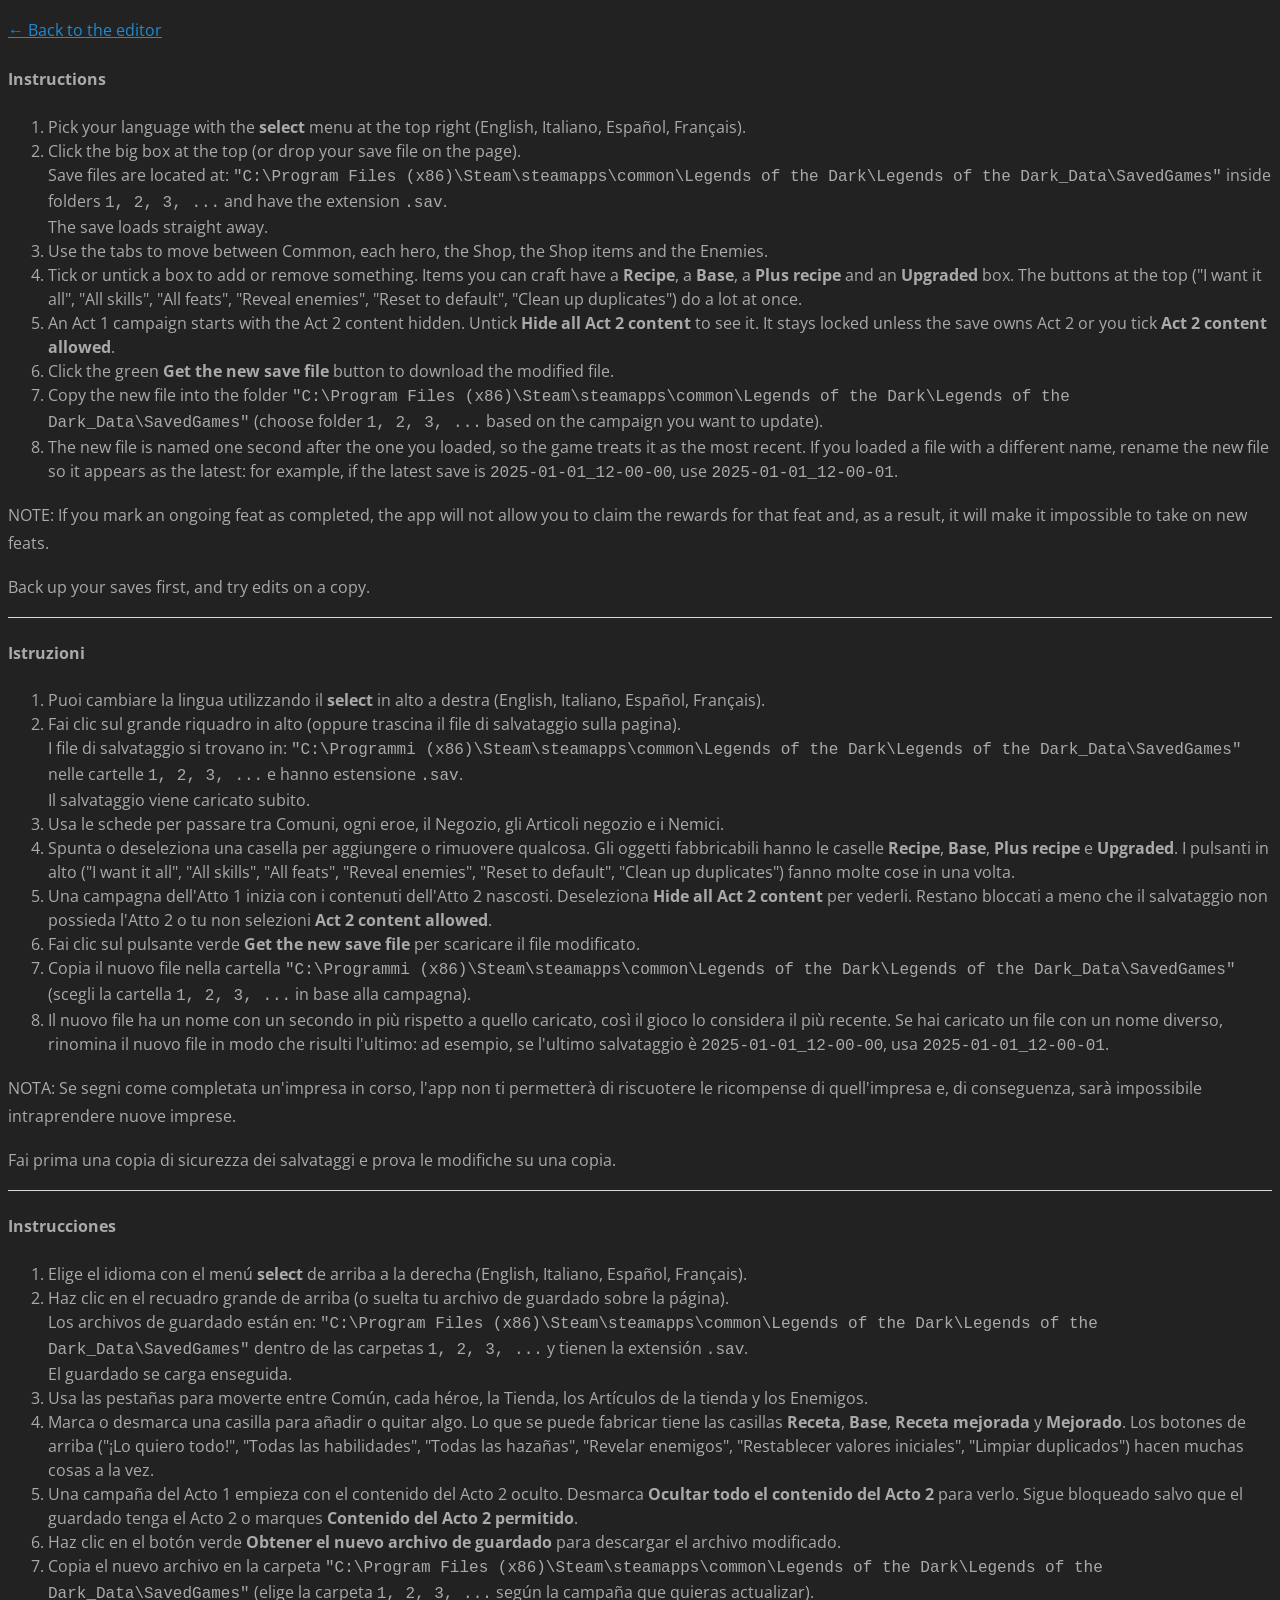
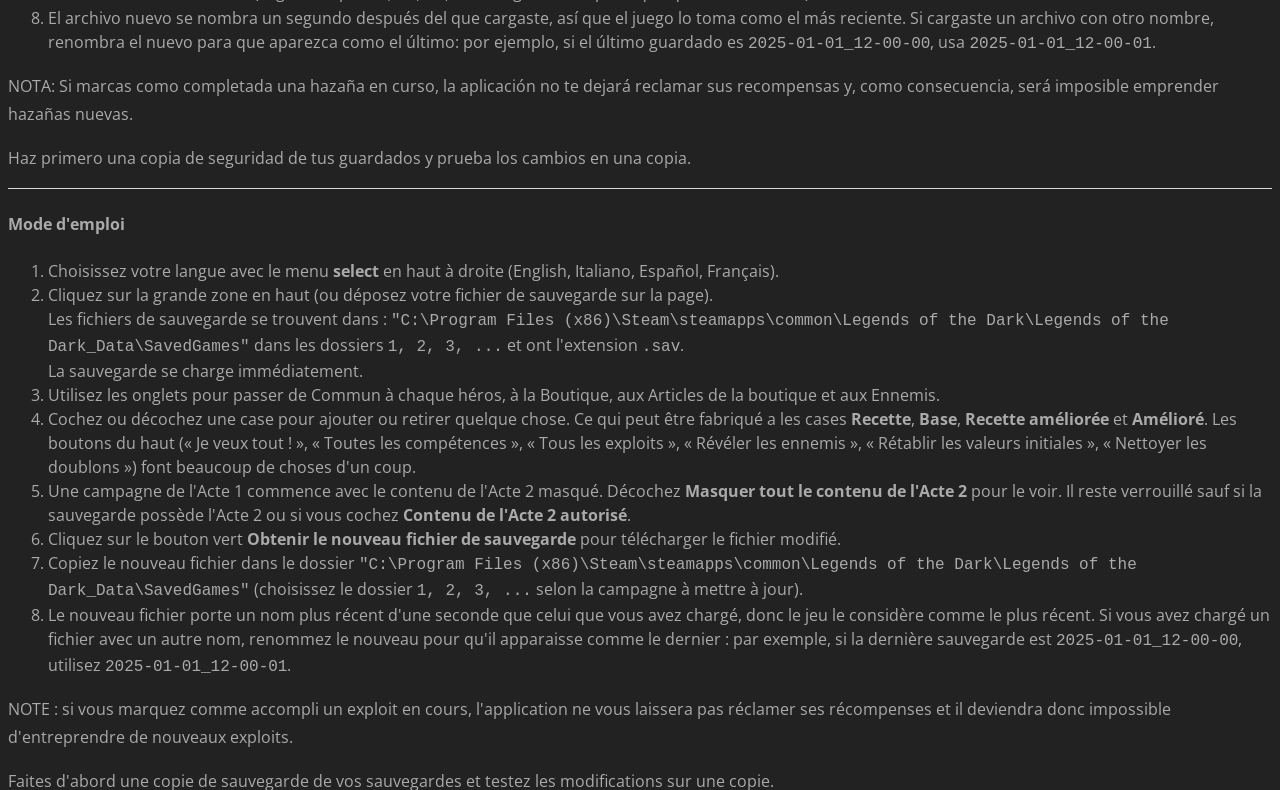
==== html/instructions.html @ 52739d3b "Add files via upload" ====
<!DOCTYPE html>
<html lang="en">
    <head>
        <meta charset="utf-8">
        <meta name="viewport" content="width=device-width, initial-scale=1">
        <title>How to use: Descent: Legends of the Dark save editor</title>
        <link rel="stylesheet" href="../css/dark-theme.css">
        <link rel="stylesheet" href="../css/GUI.css">
    </head>

    <body>
        <p><a href="../index.html">&larr; Back to the editor</a></p>

        <h4>Instructions</h4>
        <ol>
            <li>Pick your language with the <strong>select</strong> menu at the top right (English, Italiano, Español, Français).</li>
            <li>Click the big box at the top (or drop your save file on the page).<br>Save files are located at: <code>"C:\Program Files (x86)\Steam\steamapps\common\Legends of the Dark\Legends of the Dark_Data\SavedGames"</code> inside folders <code>1, 2, 3, ...</code> and have the extension <code>.sav</code>.<br>The save loads straight away.</li>
            <li>Use the tabs to move between Common, each hero, the Shop, the Shop items and the Enemies.</li>
            <li>Tick or untick a box to add or remove something. Items you can craft have a <strong>Recipe</strong>, a <strong>Base</strong>, a <strong>Plus recipe</strong> and an <strong>Upgraded</strong> box. The buttons at the top ("I want it all", "All skills", "All feats", "Reveal enemies", "Reset to default", "Clean up duplicates") do a lot at once.</li>
            <li>An Act 1 campaign starts with the Act 2 content hidden. Untick <strong>Hide all Act 2 content</strong> to see it. It stays locked unless the save owns Act 2 or you tick <strong>Act 2 content allowed</strong>.</li>
            <li>Click the green <strong>Get the new save file</strong> button to download the modified file.</li>
            <li>Copy the new file into the folder <code>"C:\Program Files (x86)\Steam\steamapps\common\Legends of the Dark\Legends of the Dark_Data\SavedGames"</code> (choose folder <code>1, 2, 3, ...</code> based on the campaign you want to update).</li>
            <li>The new file is named one second after the one you loaded, so the game treats it as the most recent. If you loaded a file with a different name, rename the new file so it appears as the latest: for example, if the latest save is <code>2025-01-01_12-00-00</code>, use <code>2025-01-01_12-00-01</code>.</li>
        </ol>
        <p>NOTE: If you mark an ongoing feat as completed, the app will not allow you to claim the rewards for that feat and, as a result, it will make it impossible to take on new feats.</p>
        <p>Back up your saves first, and try edits on a copy.</p>

        <hr>

        <h4>Istruzioni</h4>
        <ol>
            <li>Puoi cambiare la lingua utilizzando il <strong>select</strong> in alto a destra (English, Italiano, Español, Français).</li>
            <li>Fai clic sul grande riquadro in alto (oppure trascina il file di salvataggio sulla pagina).<br>I file di salvataggio si trovano in: <code>"C:\Programmi (x86)\Steam\steamapps\common\Legends of the Dark\Legends of the Dark_Data\SavedGames"</code> nelle cartelle <code>1, 2, 3, ...</code> e hanno estensione <code>.sav</code>.<br>Il salvataggio viene caricato subito.</li>
            <li>Usa le schede per passare tra Comuni, ogni eroe, il Negozio, gli Articoli negozio e i Nemici.</li>
            <li>Spunta o deseleziona una casella per aggiungere o rimuovere qualcosa. Gli oggetti fabbricabili hanno le caselle <strong>Recipe</strong>, <strong>Base</strong>, <strong>Plus recipe</strong> e <strong>Upgraded</strong>. I pulsanti in alto ("I want it all", "All skills", "All feats", "Reveal enemies", "Reset to default", "Clean up duplicates") fanno molte cose in una volta.</li>
            <li>Una campagna dell'Atto 1 inizia con i contenuti dell'Atto 2 nascosti. Deseleziona <strong>Hide all Act 2 content</strong> per vederli. Restano bloccati a meno che il salvataggio non possieda l'Atto 2 o tu non selezioni <strong>Act 2 content allowed</strong>.</li>
            <li>Fai clic sul pulsante verde <strong>Get the new save file</strong> per scaricare il file modificato.</li>
            <li>Copia il nuovo file nella cartella <code>"C:\Programmi (x86)\Steam\steamapps\common\Legends of the Dark\Legends of the Dark_Data\SavedGames"</code> (scegli la cartella <code>1, 2, 3, ...</code> in base alla campagna).</li>
            <li>Il nuovo file ha un nome con un secondo in più rispetto a quello caricato, così il gioco lo considera il più recente. Se hai caricato un file con un nome diverso, rinomina il nuovo file in modo che risulti l'ultimo: ad esempio, se l'ultimo salvataggio è <code>2025-01-01_12-00-00</code>, usa <code>2025-01-01_12-00-01</code>.</li>
        </ol>
        <p>NOTA: Se segni come completata un'impresa in corso, l'app non ti permetterà di riscuotere le ricompense di quell'impresa e, di conseguenza, sarà impossibile intraprendere nuove imprese.</p>
        <p>Fai prima una copia di sicurezza dei salvataggi e prova le modifiche su una copia.</p>

        <hr>

        <h4>Instrucciones</h4>
        <ol>
            <li>Elige el idioma con el menú <strong>select</strong> de arriba a la derecha (English, Italiano, Español, Français).</li>
            <li>Haz clic en el recuadro grande de arriba (o suelta tu archivo de guardado sobre la página).<br>Los archivos de guardado están en: <code>"C:\Program Files (x86)\Steam\steamapps\common\Legends of the Dark\Legends of the Dark_Data\SavedGames"</code> dentro de las carpetas <code>1, 2, 3, ...</code> y tienen la extensión <code>.sav</code>.<br>El guardado se carga enseguida.</li>
            <li>Usa las pestañas para moverte entre Común, cada héroe, la Tienda, los Artículos de la tienda y los Enemigos.</li>
            <li>Marca o desmarca una casilla para añadir o quitar algo. Lo que se puede fabricar tiene las casillas <strong>Receta</strong>, <strong>Base</strong>, <strong>Receta mejorada</strong> y <strong>Mejorado</strong>. Los botones de arriba ("¡Lo quiero todo!", "Todas las habilidades", "Todas las hazañas", "Revelar enemigos", "Restablecer valores iniciales", "Limpiar duplicados") hacen muchas cosas a la vez.</li>
            <li>Una campaña del Acto 1 empieza con el contenido del Acto 2 oculto. Desmarca <strong>Ocultar todo el contenido del Acto 2</strong> para verlo. Sigue bloqueado salvo que el guardado tenga el Acto 2 o marques <strong>Contenido del Acto 2 permitido</strong>.</li>
            <li>Haz clic en el botón verde <strong>Obtener el nuevo archivo de guardado</strong> para descargar el archivo modificado.</li>
            <li>Copia el nuevo archivo en la carpeta <code>"C:\Program Files (x86)\Steam\steamapps\common\Legends of the Dark\Legends of the Dark_Data\SavedGames"</code> (elige la carpeta <code>1, 2, 3, ...</code> según la campaña que quieras actualizar).</li>
            <li>El archivo nuevo se nombra un segundo después del que cargaste, así que el juego lo toma como el más reciente. Si cargaste un archivo con otro nombre, renombra el nuevo para que aparezca como el último: por ejemplo, si el último guardado es <code>2025-01-01_12-00-00</code>, usa <code>2025-01-01_12-00-01</code>.</li>
        </ol>
        <p>NOTA: Si marcas como completada una hazaña en curso, la aplicación no te dejará reclamar sus recompensas y, como consecuencia, será imposible emprender hazañas nuevas.</p>
        <p>Haz primero una copia de seguridad de tus guardados y prueba los cambios en una copia.</p>

        <hr>

        <h4>Mode d'emploi</h4>
        <ol>
            <li>Choisissez votre langue avec le menu <strong>select</strong> en haut à droite (English, Italiano, Español, Français).</li>
            <li>Cliquez sur la grande zone en haut (ou déposez votre fichier de sauvegarde sur la page).<br>Les fichiers de sauvegarde se trouvent dans : <code>"C:\Program Files (x86)\Steam\steamapps\common\Legends of the Dark\Legends of the Dark_Data\SavedGames"</code> dans les dossiers <code>1, 2, 3, ...</code> et ont l'extension <code>.sav</code>.<br>La sauvegarde se charge immédiatement.</li>
            <li>Utilisez les onglets pour passer de Commun à chaque héros, à la Boutique, aux Articles de la boutique et aux Ennemis.</li>
            <li>Cochez ou décochez une case pour ajouter ou retirer quelque chose. Ce qui peut être fabriqué a les cases <strong>Recette</strong>, <strong>Base</strong>, <strong>Recette améliorée</strong> et <strong>Amélioré</strong>. Les boutons du haut (« Je veux tout ! », « Toutes les compétences », « Tous les exploits », « Révéler les ennemis », « Rétablir les valeurs initiales », « Nettoyer les doublons ») font beaucoup de choses d'un coup.</li>
            <li>Une campagne de l'Acte 1 commence avec le contenu de l'Acte 2 masqué. Décochez <strong>Masquer tout le contenu de l'Acte 2</strong> pour le voir. Il reste verrouillé sauf si la sauvegarde possède l'Acte 2 ou si vous cochez <strong>Contenu de l'Acte 2 autorisé</strong>.</li>
            <li>Cliquez sur le bouton vert <strong>Obtenir le nouveau fichier de sauvegarde</strong> pour télécharger le fichier modifié.</li>
            <li>Copiez le nouveau fichier dans le dossier <code>"C:\Program Files (x86)\Steam\steamapps\common\Legends of the Dark\Legends of the Dark_Data\SavedGames"</code> (choisissez le dossier <code>1, 2, 3, ...</code> selon la campagne à mettre à jour).</li>
            <li>Le nouveau fichier porte un nom plus récent d'une seconde que celui que vous avez chargé, donc le jeu le considère comme le plus récent. Si vous avez chargé un fichier avec un autre nom, renommez le nouveau pour qu'il apparaisse comme le dernier : par exemple, si la dernière sauvegarde est <code>2025-01-01_12-00-00</code>, utilisez <code>2025-01-01_12-00-01</code>.</li>
        </ol>
        <p>NOTE : si vous marquez comme accompli un exploit en cours, l'application ne vous laissera pas réclamer ses récompenses et il deviendra donc impossible d'entreprendre de nouveaux exploits.</p>
        <p>Faites d'abord une copie de sauvegarde de vos sauvegardes et testez les modifications sur une copie.</p>

    </body>
</html>
---- css/dark-theme.css ----
@import 'https://fonts.googleapis.com/css?family=Open+Sans';

* {
	-webkit-box-sizing: border-box;
	box-sizing: border-box;
}

body {
	font-family: 'Open Sans', sans-serif;
	line-height: 1.75em;
	font-size: 16px;
	background-color: #222;
	color: #aaa;
}

.simple-container {
	max-width: 675px;
	margin: 0 auto;
	padding-top: 70px;
	padding-bottom: 20px;
}

.simple-print {
	fill: white;
	stroke: white;
}
.simple-print svg {
	height: 100%;
}

.simple-close {
	color: white;
	border-color: white;
}

.simple-ext-info {
	border-top: 1px solid #aaa;
}

p {
	font-size: 16px;
}

h1 {
	font-size: 30px;
	line-height: 34px;
}

h2 {
	font-size: 20px;
	line-height: 25px;
}

h3 {
	font-size: 16px;
	line-height: 27px;
	padding-top: 15px;
	padding-bottom: 15px;
	border-bottom: 1px solid #D8D8D8;
	border-top: 1px solid #D8D8D8;
}

hr {
	height: 1px;
	background-color: #d8d8d8;
	border: none;
	width: 100%;
	margin: 0px;
}

a[href] {
	color: #1e8ad6;
}

a[href]:hover {
	color: #3ba0e6;
}

img {
	max-width: 100%;
}

li {
	line-height: 1.5em;
}

aside,
[class *= "sidebar"],
[id *= "sidebar"] {
	max-width: 90%;
	margin: 0 auto;
	border: 1px solid lightgrey;
	padding: 5px 15px;
}

@media (min-width: 1921px) {
	body {
		font-size: 18px;
	}
}
---- css/GUI.css ----
/*============================AGGIUNTE============================*/
table{
	border-collapse: collapse;
}

th{
	background-color: #015a91;
	color: #e6e6e6;
	padding: 5px 10px;
}

table, tr, td, th{
	border: 1px #D8D8D8 solid;
}

td{
	padding: 5px;
}

input[type="checkbox"]{
	width: 1.5em;
	height: 1.5em;
}


#brynnData, #syrusData, #galadenData, #vaerixData, #kehliData, #chanceData{
	margin-top: 10px;
	margin-bottom: 10px;
	display: none;
	flex-flow: wrap;
	align-items: flex-start;
}

#brynnTitle, #syrusTitle, #galadenTitle, #vaerixTitle, #kehliTitle, #chanceTitle{
	display: none;
	margin-bottom: 0px;
}

#shopData{
	margin-top: 10px;
	margin-bottom: 10px;
	display: none;
	flex-flow: wrap;
	align-items: flex-start;
}

#shopItemsData{
	margin-top: 10px;
	margin-bottom: 10px;
	display: none;
	flex-flow: column;
	align-items: flex-start;
}

#commonData{
	margin-top: 10px;
	margin-bottom: 10px;
	display: flex;
  flex-flow: wrap;
}

.table-container{
	display: inline-block;
	padding: 5px;
	margin-left: auto;
    margin-right: auto;
}

.quantity-input-container,
.checkbox-container{
	text-align: center;
}

.quantity-input{
    max-width: 70px;
    text-align: center;
    padding: 5;

}

.item-image{
	max-width: 110px;
}

.item-text-image{
	max-width: 400px;
}

#navigationBar {
  list-style-type: none;
  margin: 0;
  padding: 0;
  overflow: hidden;
  background-color: #333333;
  position: sticky;
  top: 0px;
}

#navigationBar li {
  float: left;
  font-size: 20px;
  display: block;
  color: white;
  text-align: center;
  padding: 14px 16px;
  text-decoration: none;
}

#navigationBar li:hover {
  background-color: #111111;
  cursor: pointer;
}

#selLanguage{
	float:right;
}


/* Button CSS */
.blue-button {
  background-color: #0170b5;
  border: 1px solid transparent;
  border-radius: 3px;
  box-shadow: rgba(255, 255, 255, .4) 0 1px 0 0 inset;
  box-sizing: border-box;
  color: #fff;
  cursor: pointer;
  display: inline-block;
  font-family: -apple-system,system-ui,"Segoe UI","Liberation Sans",sans-serif;
  font-size: 13px;
  font-weight: 500;
  line-height: 1.15385;
  margin: 0;
  outline: none;
  padding: 8px .8em;
  position: relative;
  text-align: center;
  text-decoration: none;
  user-select: none;
  -webkit-user-select: none;
  touch-action: manipulation;
  vertical-align: baseline;
  white-space: nowrap;
}

.blue-button:hover,
.button-7:focus {
  background-color: #015a91;
}

.blue-button:focus {
  box-shadow: 0 0 0 4px rgba(0, 149, 255, .15);
}

.blue-button:active {
  background-color: #015a91;
  box-shadow: none;
}


/* DescentForge additions */
.item-id-label{
	font-family: Consolas, "Courier New", monospace;
	font-size: 14px;
	color: #e6e6e6;
}

.section-note{
	font-size: 14px;
	max-width: 420px;
	margin: 4px 0;
}

.shop-controls label{
	margin-right: 8px;
}

#shopStock td:first-child,
#recipes td:first-child{
	font-family: Consolas, "Courier New", monospace;
	font-size: 14px;
	color: #e6e6e6;
}

#navigationBar li:focus-visible,
button:focus-visible,
input:focus-visible{
	outline: 2px solid #3ba0e6;
	outline-offset: 2px;
}

.bulk-bar{
	display: flex;
	flex-wrap: wrap;
	align-items: center;
	gap: 6px;
	margin: 4px 0 8px;
}

.bulk-status{
	flex: 0 0 100%;
	font-size: 14px;
	margin: 2px 0 4px;
}

.bulk-status:empty{
	display: none;
}

#actControls{
	margin: 6px 8px 10px;
}

#act2Warning{
	margin-top: 6px;
	padding: 8px;
	border: 1px solid #d9822b;
	color: #f0b36e;
}

.act-badge{
	display: inline-block;
	margin-left: 6px;
	padding: 0 5px;
	font-size: 11px;
	border: 1px solid #d9822b;
	border-radius: 3px;
	color: #f0b36e;
	vertical-align: middle;
}

.act2-row input[type=checkbox]:disabled{
	opacity: 0.35;
}

#everythingBar{
	margin: 6px 8px 10px;
}

#everythingBar .blue-button{
	font-weight: bold;
}

input.included-in-upgrade:disabled{
	opacity: 0.45;
}

.item-label{
	display: inline-flex;
	align-items: center;
	gap: 8px;
	text-align: left;
}

.item-label-text{
	display: flex;
	flex-direction: column;
}

.item-name{
	font-size: 15px;
	color: #f2f2f2;
}

.item-label .item-id-label{
	font-size: 11px;
	color: #a9a9a9;
}

tr.act-divider td{
	padding: 6px 8px;
	text-align: left;
	font-weight: bold;
	color: #f0b36e;
	border-top: 2px solid #d9822b;
}

#everythingBar .reset-button{
	margin-left: 12px;
	background-color: #8a3a2e;
	border-color: #8a3a2e;
}

#saveRow{
	margin: 8px 0 6px;
}

tr.shop-divider td{
	padding: 6px 8px;
	text-align: left;
	font-weight: bold;
	color: #a9a9a9;
	border-top: 2px solid #6b6b6b;
}

#shopCategories{
	display: flex;
	flex-flow: wrap;
	align-items: flex-start;
}

#shopCategories [hidden]{
	display: none;
}

.shop-items-help{
	max-width: 620px;
}


#shopData > .table-container,
#shopItemsData > .table-container{
	margin-left: 20px;
	margin-right: 0;
}

.weapon-cards{
	display: flex;
	flex-flow: wrap;
	align-items: flex-start;
}

.weapon-cards .table-container{
	margin-left: 0;
	margin-right: 16px;
}

h3.weapon-name{
	font-size: 22px;
	margin: 8px 0 4px;
}

tr.part-divider td{
	padding: 6px 8px;
	text-align: left;
	font-weight: bold;
	color: #d0d0d0;
	background-color: #2e2e2e;
	border-top: 2px solid #6b6b6b;
}

#enemiesData{
	margin-top: 10px;
	margin-bottom: 10px;
	display: none;
	flex-flow: column;
	align-items: flex-start;
}

.enemy-help{
	max-width: 980px;
}

.vuln-tag{
	display: inline-block;
	margin: 2px 6px 2px 0;
	padding: 1px 8px;
	border: 1px solid #6b6b6b;
	border-radius: 3px;
	white-space: nowrap;
}

.vuln-tag.weak{
	color: #a8dba8;
	border-color: #5d8f5d;
}

.vuln-tag.resist{
	color: #e8b4b4;
	border-color: #9a5d5d;
}

.vuln-tag.missing{
	border-style: dashed;
	opacity: 0.7;
}

.enemy-flags{
	display: block;
	font-size: 12px;
	color: #8f8f8f;
}

.shop-hero-group{
	flex: 0 0 100%;
	margin: 6px 0 0 20px;
}

.shop-hero-group > h2{
	margin: 10px 0 0;
}

/* Hero pages: skills and feats go below the weapons */
#brynnData > .table-container:first-child,
#syrusData > .table-container:first-child,
#galadenData > .table-container:first-child,
#vaerixData > .table-container:first-child,
#kehliData > .table-container:first-child,
#chanceData > .table-container:first-child{
	flex: 0 0 100%;
}

/* Hide all Act 2 content */
body.hide-act2 tr.act2-row,
body.hide-act2 tr.act-divider{
	display: none;
}

#actControls label{
	margin-right: 18px;
}

#btnSave{
	background-color: #2e9e4f;
	border-color: #2e9e4f;
	color: #ffffff;
	font-weight: bold;
}

#btnSave:hover{
	background-color: #37b85c;
	border-color: #37b85c;
}

#everythingBar .bulk-bar{
	margin: 0 0 6px;
}

#topWarnings{
	margin-top: 4px;
}

/* Enemies tab: one table, left-aligned */
#enemiesData > .table-container{
	margin: 0 0 6px 20px;
	align-self: flex-start;
}

#enemiesAll{
	table-layout: fixed;
	width: 960px;
}

#enemiesAll th:nth-child(1){ width: 260px; }
#enemiesAll th:nth-child(2){ width: 115px; }
#enemiesAll th:nth-child(3){ width: 335px; }
#enemiesAll th:nth-child(4){ width: 250px; }

#enemiesAll td{
	text-align: left;
	overflow-wrap: anywhere;
}

.enemy-search{
	min-width: 200px;
	padding: 6px 8px;
	margin-left: 6px;
}

.enemy-help .section-note{
	max-width: 960px;
}

/* Shop tab: extra slots on top, what's for sale now below them, to the right of the materials */
.shop-side{
	display: flex;
	flex-flow: column;
	align-items: flex-start;
}

.shop-side > .table-container{
	margin: 0 0 6px 20px;
}

/* The file box */
#jsonFile fieldset{
	border: 2px solid #5a5a5a;
	border-radius: 8px;
	margin: 8px;
	padding: 10px 16px 12px;
}

#loaderBar{
	display: flex;
	align-items: center;
	justify-content: space-between;
	gap: 12px;
}

#loaderBar h2{
	margin: 0;
}

.drop-zone{
	display: flex;
	flex-direction: column;
	align-items: center;
	justify-content: center;
	gap: 4px;
	margin: 12px 0 8px;
	padding: 28px 16px;
	border: 3px dashed #3ba0e6;
	border-radius: 12px;
	background: #1d2b36;
	color: #ffffff;
	cursor: pointer;
	text-align: center;
}

.drop-zone:hover,
.drop-zone:focus-visible,
.drop-zone.dragover{
	background: #24394a;
	border-color: #6cc1ff;
	outline: none;
}

.drop-zone.dragover{
	border-style: solid;
}

.drop-icon{
	font-size: 40px;
	line-height: 1.1;
}

.drop-title{
	font-size: 24px;
	font-weight: bold;
}

.drop-sub{
	font-size: 15px;
	color: #b9c7d3;
}

.load-status{
	margin: 6px 0 2px;
	font-weight: bold;
}

#loadHint{
	max-width: 820px;
	margin: 2px 0 8px;
}

.visually-hidden{
	position: absolute;
	width: 1px;
	height: 1px;
	opacity: 0;
	overflow: hidden;
	pointer-events: none;
}

/* Once a save is loaded, the file box shrinks to a bar */
body.has-save .drop-zone{
	flex-direction: row;
	gap: 10px;
	margin: 8px 0 4px;
	padding: 8px 16px;
	border-width: 2px;
}

body.has-save .drop-icon{ font-size: 22px; }
body.has-save .drop-title{ font-size: 16px; }
body.has-save .drop-sub{ font-size: 14px; }
body.has-save #loadHint{ display: none; }

/* Nothing else does anything until a save is loaded */
body:not(.has-save) #partyName,
body:not(.has-save) #actControls,
body:not(.has-save) #everythingBar,
body:not(.has-save) #navigationBar,
body:not(.has-save) #saveData,
body:not(.has-save) #saveRow{
	display: none;
}
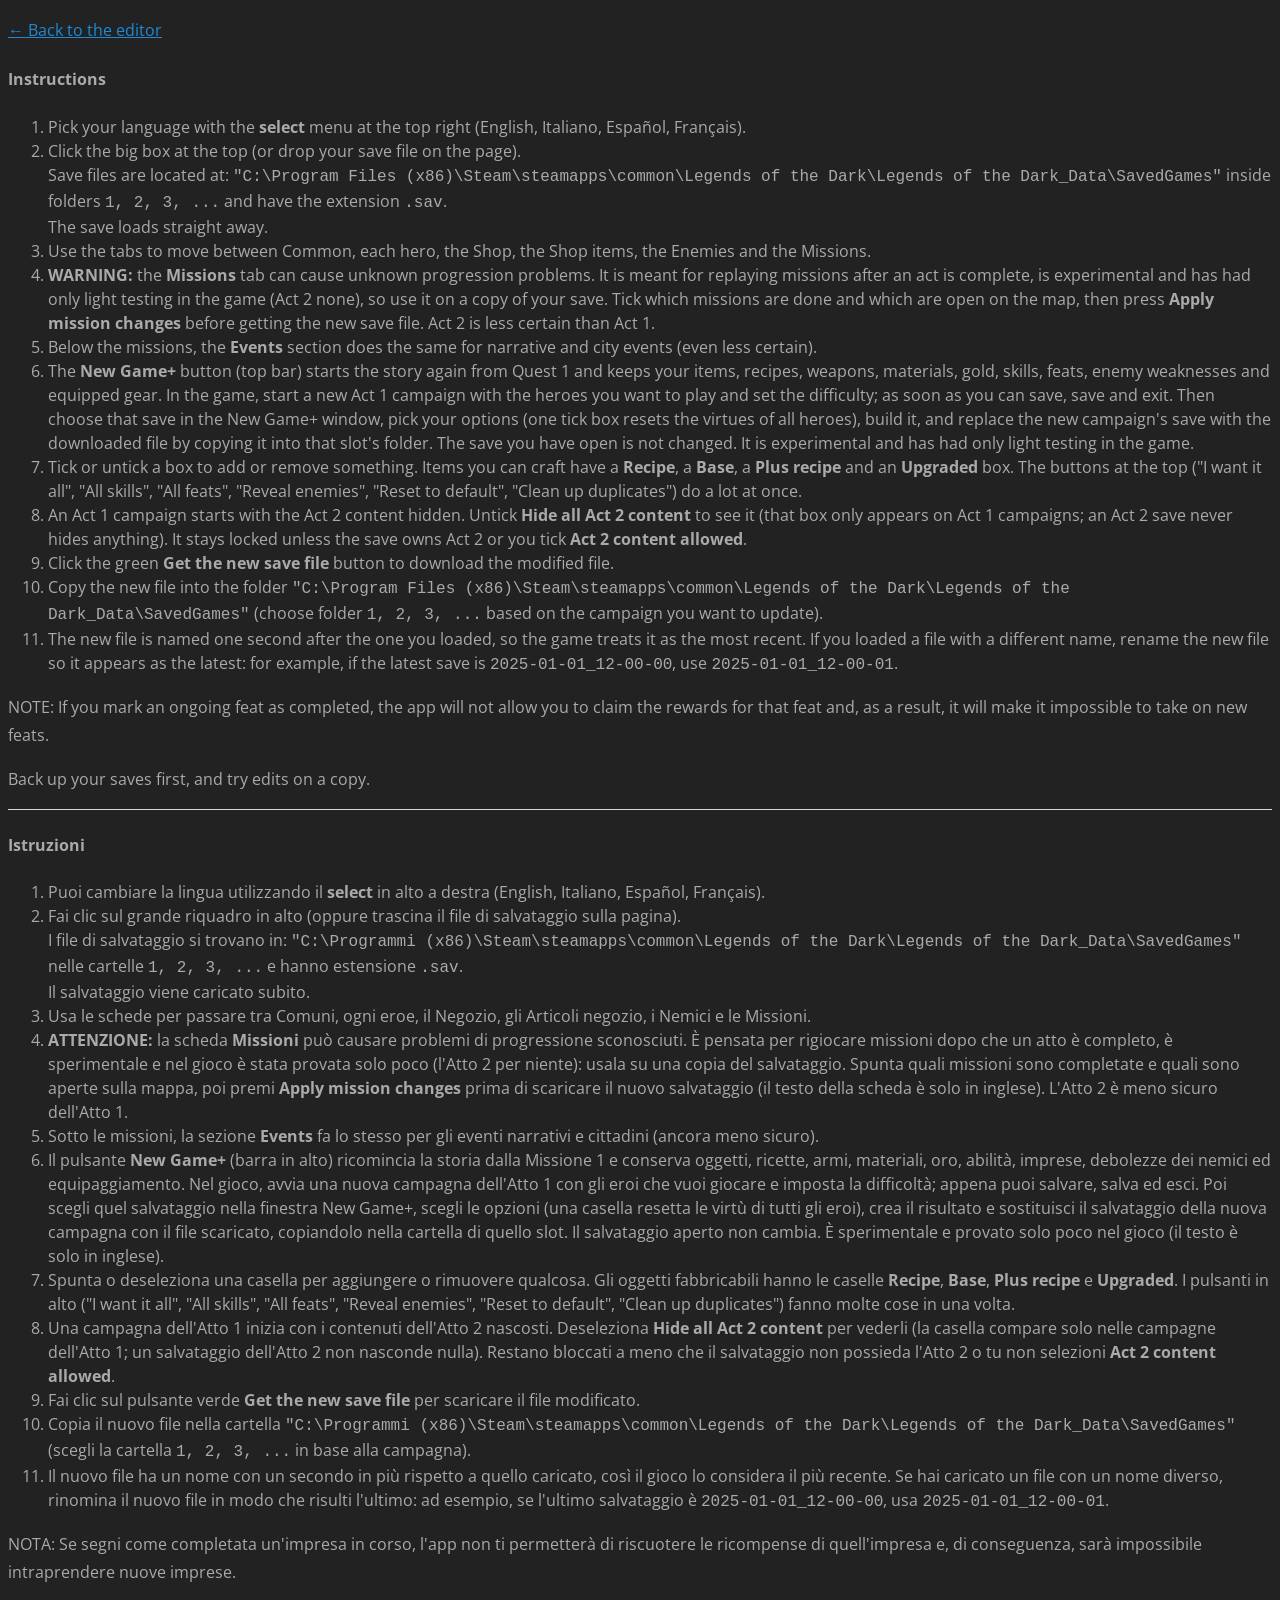
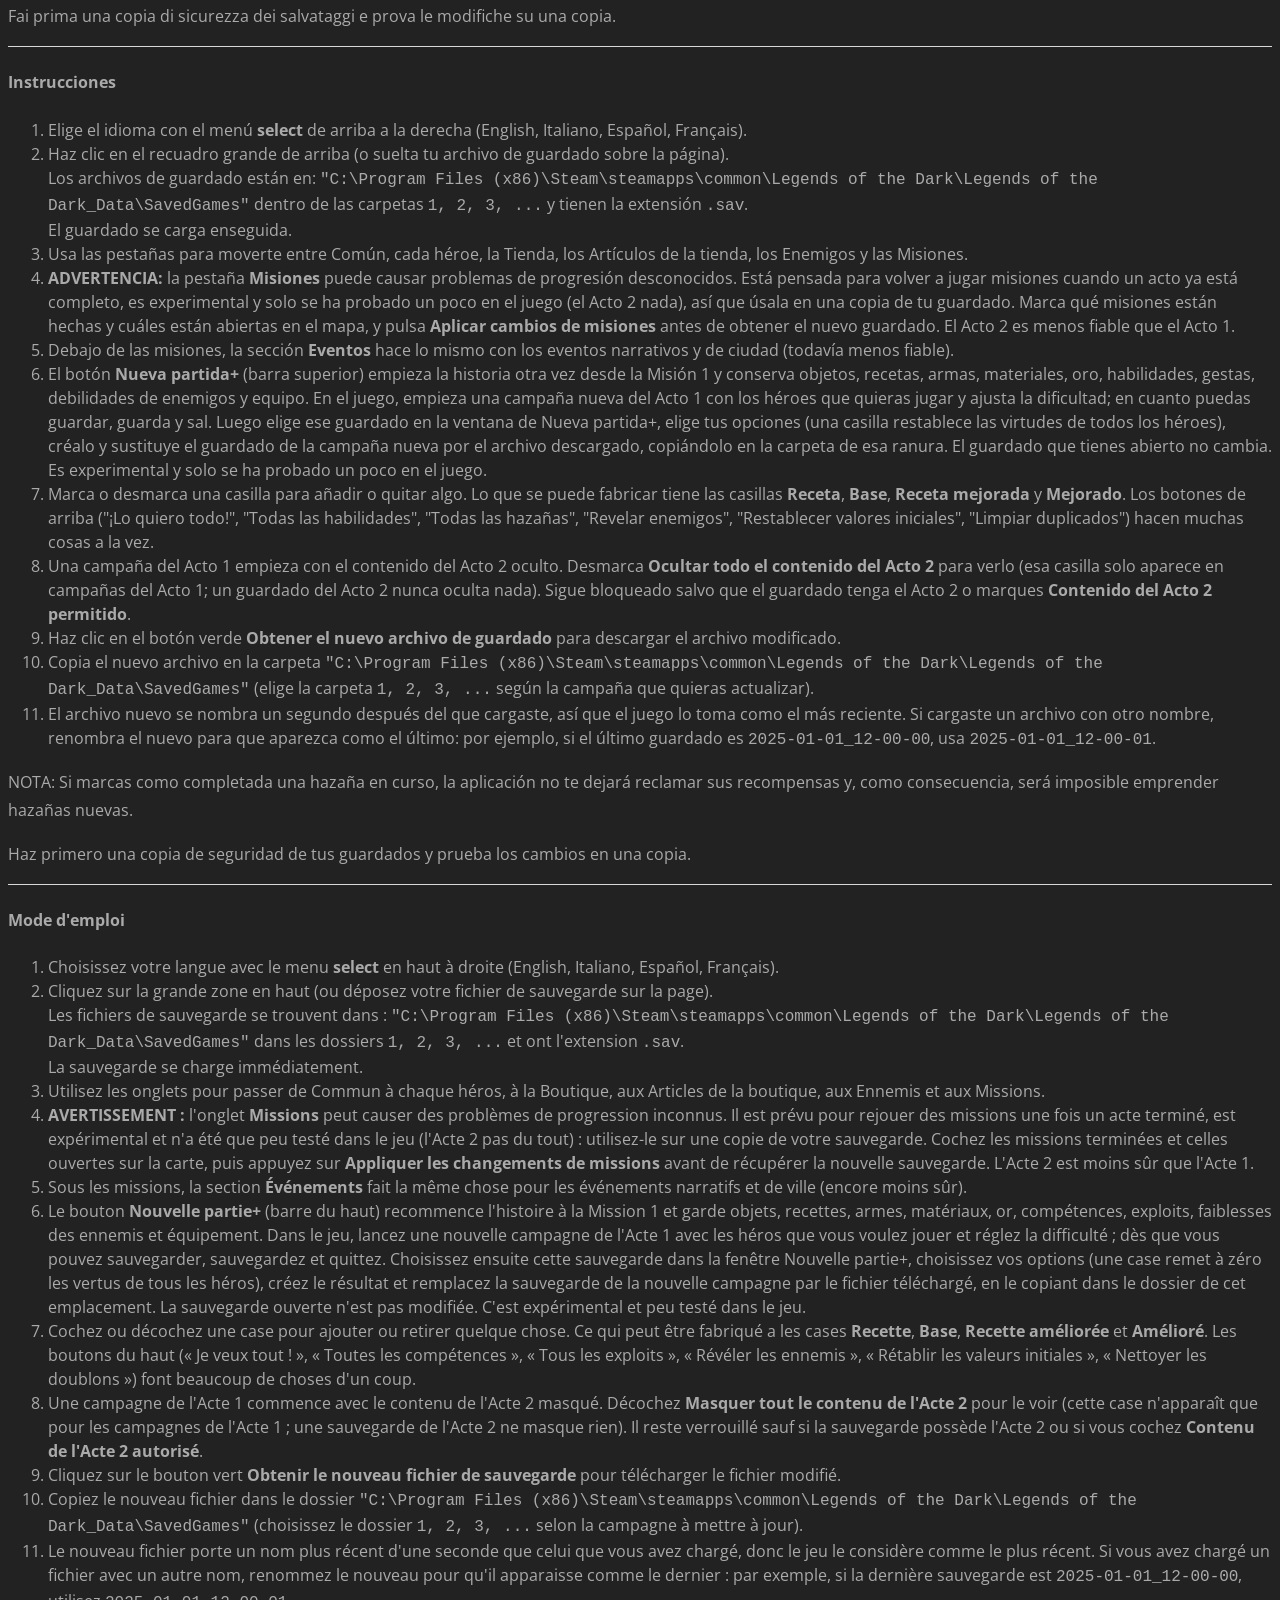
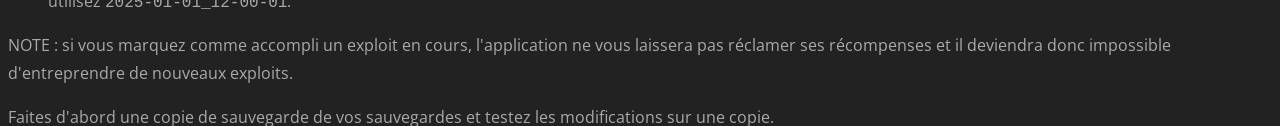
==== commit 454051f2: "Add files via upload" ====
--- a/html/instructions.html
+++ b/html/instructions.html
@@ -15,9 +15,12 @@
         <ol>
             <li>Pick your language with the <strong>select</strong> menu at the top right (English, Italiano, Español, Français).</li>
             <li>Click the big box at the top (or drop your save file on the page).<br>Save files are located at: <code>"C:\Program Files (x86)\Steam\steamapps\common\Legends of the Dark\Legends of the Dark_Data\SavedGames"</code> inside folders <code>1, 2, 3, ...</code> and have the extension <code>.sav</code>.<br>The save loads straight away.</li>
-            <li>Use the tabs to move between Common, each hero, the Shop, the Shop items and the Enemies.</li>
+            <li>Use the tabs to move between Common, each hero, the Shop, the Shop items, the Enemies and the Missions.</li>
+            <li><strong>WARNING:</strong> the <strong>Missions</strong> tab can cause unknown progression problems. It is meant for replaying missions after an act is complete, is experimental and has had only light testing in the game (Act 2 none), so use it on a copy of your save. Tick which missions are done and which are open on the map, then press <strong>Apply mission changes</strong> before getting the new save file. Act 2 is less certain than Act 1.</li>
+            <li>Below the missions, the <strong>Events</strong> section does the same for narrative and city events (even less certain).</li>
+            <li>The <strong>New Game+</strong> button (top bar) starts the story again from Quest 1 and keeps your items, recipes, weapons, materials, gold, skills, feats, enemy weaknesses and equipped gear. In the game, start a new Act 1 campaign with the heroes you want to play and set the difficulty; as soon as you can save, save and exit. Then choose that save in the New Game+ window, pick your options (one tick box resets the virtues of all heroes), build it, and replace the new campaign's save with the downloaded file by copying it into that slot's folder. The save you have open is not changed. It is experimental and has had only light testing in the game.</li>
             <li>Tick or untick a box to add or remove something. Items you can craft have a <strong>Recipe</strong>, a <strong>Base</strong>, a <strong>Plus recipe</strong> and an <strong>Upgraded</strong> box. The buttons at the top ("I want it all", "All skills", "All feats", "Reveal enemies", "Reset to default", "Clean up duplicates") do a lot at once.</li>
-            <li>An Act 1 campaign starts with the Act 2 content hidden. Untick <strong>Hide all Act 2 content</strong> to see it. It stays locked unless the save owns Act 2 or you tick <strong>Act 2 content allowed</strong>.</li>
+            <li>An Act 1 campaign starts with the Act 2 content hidden. Untick <strong>Hide all Act 2 content</strong> to see it (that box only appears on Act 1 campaigns; an Act 2 save never hides anything). It stays locked unless the save owns Act 2 or you tick <strong>Act 2 content allowed</strong>.</li>
             <li>Click the green <strong>Get the new save file</strong> button to download the modified file.</li>
             <li>Copy the new file into the folder <code>"C:\Program Files (x86)\Steam\steamapps\common\Legends of the Dark\Legends of the Dark_Data\SavedGames"</code> (choose folder <code>1, 2, 3, ...</code> based on the campaign you want to update).</li>
             <li>The new file is named one second after the one you loaded, so the game treats it as the most recent. If you loaded a file with a different name, rename the new file so it appears as the latest: for example, if the latest save is <code>2025-01-01_12-00-00</code>, use <code>2025-01-01_12-00-01</code>.</li>
@@ -31,9 +34,12 @@
         <ol>
             <li>Puoi cambiare la lingua utilizzando il <strong>select</strong> in alto a destra (English, Italiano, Español, Français).</li>
             <li>Fai clic sul grande riquadro in alto (oppure trascina il file di salvataggio sulla pagina).<br>I file di salvataggio si trovano in: <code>"C:\Programmi (x86)\Steam\steamapps\common\Legends of the Dark\Legends of the Dark_Data\SavedGames"</code> nelle cartelle <code>1, 2, 3, ...</code> e hanno estensione <code>.sav</code>.<br>Il salvataggio viene caricato subito.</li>
-            <li>Usa le schede per passare tra Comuni, ogni eroe, il Negozio, gli Articoli negozio e i Nemici.</li>
+            <li>Usa le schede per passare tra Comuni, ogni eroe, il Negozio, gli Articoli negozio, i Nemici e le Missioni.</li>
+            <li><strong>ATTENZIONE:</strong> la scheda <strong>Missioni</strong> può causare problemi di progressione sconosciuti. È pensata per rigiocare missioni dopo che un atto è completo, è sperimentale e nel gioco è stata provata solo poco (l'Atto 2 per niente): usala su una copia del salvataggio. Spunta quali missioni sono completate e quali sono aperte sulla mappa, poi premi <strong>Apply mission changes</strong> prima di scaricare il nuovo salvataggio (il testo della scheda è solo in inglese). L'Atto 2 è meno sicuro dell'Atto 1.</li>
+            <li>Sotto le missioni, la sezione <strong>Events</strong> fa lo stesso per gli eventi narrativi e cittadini (ancora meno sicuro).</li>
+            <li>Il pulsante <strong>New Game+</strong> (barra in alto) ricomincia la storia dalla Missione 1 e conserva oggetti, ricette, armi, materiali, oro, abilità, imprese, debolezze dei nemici ed equipaggiamento. Nel gioco, avvia una nuova campagna dell'Atto 1 con gli eroi che vuoi giocare e imposta la difficoltà; appena puoi salvare, salva ed esci. Poi scegli quel salvataggio nella finestra New Game+, scegli le opzioni (una casella resetta le virtù di tutti gli eroi), crea il risultato e sostituisci il salvataggio della nuova campagna con il file scaricato, copiandolo nella cartella di quello slot. Il salvataggio aperto non cambia. È sperimentale e provato solo poco nel gioco (il testo è solo in inglese).</li>
             <li>Spunta o deseleziona una casella per aggiungere o rimuovere qualcosa. Gli oggetti fabbricabili hanno le caselle <strong>Recipe</strong>, <strong>Base</strong>, <strong>Plus recipe</strong> e <strong>Upgraded</strong>. I pulsanti in alto ("I want it all", "All skills", "All feats", "Reveal enemies", "Reset to default", "Clean up duplicates") fanno molte cose in una volta.</li>
-            <li>Una campagna dell'Atto 1 inizia con i contenuti dell'Atto 2 nascosti. Deseleziona <strong>Hide all Act 2 content</strong> per vederli. Restano bloccati a meno che il salvataggio non possieda l'Atto 2 o tu non selezioni <strong>Act 2 content allowed</strong>.</li>
+            <li>Una campagna dell'Atto 1 inizia con i contenuti dell'Atto 2 nascosti. Deseleziona <strong>Hide all Act 2 content</strong> per vederli (la casella compare solo nelle campagne dell'Atto 1; un salvataggio dell'Atto 2 non nasconde nulla). Restano bloccati a meno che il salvataggio non possieda l'Atto 2 o tu non selezioni <strong>Act 2 content allowed</strong>.</li>
             <li>Fai clic sul pulsante verde <strong>Get the new save file</strong> per scaricare il file modificato.</li>
             <li>Copia il nuovo file nella cartella <code>"C:\Programmi (x86)\Steam\steamapps\common\Legends of the Dark\Legends of the Dark_Data\SavedGames"</code> (scegli la cartella <code>1, 2, 3, ...</code> in base alla campagna).</li>
             <li>Il nuovo file ha un nome con un secondo in più rispetto a quello caricato, così il gioco lo considera il più recente. Se hai caricato un file con un nome diverso, rinomina il nuovo file in modo che risulti l'ultimo: ad esempio, se l'ultimo salvataggio è <code>2025-01-01_12-00-00</code>, usa <code>2025-01-01_12-00-01</code>.</li>
@@ -47,9 +53,12 @@
         <ol>
             <li>Elige el idioma con el menú <strong>select</strong> de arriba a la derecha (English, Italiano, Español, Français).</li>
             <li>Haz clic en el recuadro grande de arriba (o suelta tu archivo de guardado sobre la página).<br>Los archivos de guardado están en: <code>"C:\Program Files (x86)\Steam\steamapps\common\Legends of the Dark\Legends of the Dark_Data\SavedGames"</code> dentro de las carpetas <code>1, 2, 3, ...</code> y tienen la extensión <code>.sav</code>.<br>El guardado se carga enseguida.</li>
-            <li>Usa las pestañas para moverte entre Común, cada héroe, la Tienda, los Artículos de la tienda y los Enemigos.</li>
+            <li>Usa las pestañas para moverte entre Común, cada héroe, la Tienda, los Artículos de la tienda, los Enemigos y las Misiones.</li>
+            <li><strong>ADVERTENCIA:</strong> la pestaña <strong>Misiones</strong> puede causar problemas de progresión desconocidos. Está pensada para volver a jugar misiones cuando un acto ya está completo, es experimental y solo se ha probado un poco en el juego (el Acto 2 nada), así que úsala en una copia de tu guardado. Marca qué misiones están hechas y cuáles están abiertas en el mapa, y pulsa <strong>Aplicar cambios de misiones</strong> antes de obtener el nuevo guardado. El Acto 2 es menos fiable que el Acto 1.</li>
+            <li>Debajo de las misiones, la sección <strong>Eventos</strong> hace lo mismo con los eventos narrativos y de ciudad (todavía menos fiable).</li>
+            <li>El botón <strong>Nueva partida+</strong> (barra superior) empieza la historia otra vez desde la Misión 1 y conserva objetos, recetas, armas, materiales, oro, habilidades, gestas, debilidades de enemigos y equipo. En el juego, empieza una campaña nueva del Acto 1 con los héroes que quieras jugar y ajusta la dificultad; en cuanto puedas guardar, guarda y sal. Luego elige ese guardado en la ventana de Nueva partida+, elige tus opciones (una casilla restablece las virtudes de todos los héroes), créalo y sustituye el guardado de la campaña nueva por el archivo descargado, copiándolo en la carpeta de esa ranura. El guardado que tienes abierto no cambia. Es experimental y solo se ha probado un poco en el juego.</li>
             <li>Marca o desmarca una casilla para añadir o quitar algo. Lo que se puede fabricar tiene las casillas <strong>Receta</strong>, <strong>Base</strong>, <strong>Receta mejorada</strong> y <strong>Mejorado</strong>. Los botones de arriba ("¡Lo quiero todo!", "Todas las habilidades", "Todas las hazañas", "Revelar enemigos", "Restablecer valores iniciales", "Limpiar duplicados") hacen muchas cosas a la vez.</li>
-            <li>Una campaña del Acto 1 empieza con el contenido del Acto 2 oculto. Desmarca <strong>Ocultar todo el contenido del Acto 2</strong> para verlo. Sigue bloqueado salvo que el guardado tenga el Acto 2 o marques <strong>Contenido del Acto 2 permitido</strong>.</li>
+            <li>Una campaña del Acto 1 empieza con el contenido del Acto 2 oculto. Desmarca <strong>Ocultar todo el contenido del Acto 2</strong> para verlo (esa casilla solo aparece en campañas del Acto 1; un guardado del Acto 2 nunca oculta nada). Sigue bloqueado salvo que el guardado tenga el Acto 2 o marques <strong>Contenido del Acto 2 permitido</strong>.</li>
             <li>Haz clic en el botón verde <strong>Obtener el nuevo archivo de guardado</strong> para descargar el archivo modificado.</li>
             <li>Copia el nuevo archivo en la carpeta <code>"C:\Program Files (x86)\Steam\steamapps\common\Legends of the Dark\Legends of the Dark_Data\SavedGames"</code> (elige la carpeta <code>1, 2, 3, ...</code> según la campaña que quieras actualizar).</li>
             <li>El archivo nuevo se nombra un segundo después del que cargaste, así que el juego lo toma como el más reciente. Si cargaste un archivo con otro nombre, renombra el nuevo para que aparezca como el último: por ejemplo, si el último guardado es <code>2025-01-01_12-00-00</code>, usa <code>2025-01-01_12-00-01</code>.</li>
@@ -63,9 +72,12 @@
         <ol>
             <li>Choisissez votre langue avec le menu <strong>select</strong> en haut à droite (English, Italiano, Español, Français).</li>
             <li>Cliquez sur la grande zone en haut (ou déposez votre fichier de sauvegarde sur la page).<br>Les fichiers de sauvegarde se trouvent dans : <code>"C:\Program Files (x86)\Steam\steamapps\common\Legends of the Dark\Legends of the Dark_Data\SavedGames"</code> dans les dossiers <code>1, 2, 3, ...</code> et ont l'extension <code>.sav</code>.<br>La sauvegarde se charge immédiatement.</li>
-            <li>Utilisez les onglets pour passer de Commun à chaque héros, à la Boutique, aux Articles de la boutique et aux Ennemis.</li>
+            <li>Utilisez les onglets pour passer de Commun à chaque héros, à la Boutique, aux Articles de la boutique, aux Ennemis et aux Missions.</li>
+            <li><strong>AVERTISSEMENT :</strong> l'onglet <strong>Missions</strong> peut causer des problèmes de progression inconnus. Il est prévu pour rejouer des missions une fois un acte terminé, est expérimental et n'a été que peu testé dans le jeu (l'Acte 2 pas du tout) : utilisez-le sur une copie de votre sauvegarde. Cochez les missions terminées et celles ouvertes sur la carte, puis appuyez sur <strong>Appliquer les changements de missions</strong> avant de récupérer la nouvelle sauvegarde. L'Acte 2 est moins sûr que l'Acte 1.</li>
+            <li>Sous les missions, la section <strong>Événements</strong> fait la même chose pour les événements narratifs et de ville (encore moins sûr).</li>
+            <li>Le bouton <strong>Nouvelle partie+</strong> (barre du haut) recommence l'histoire à la Mission 1 et garde objets, recettes, armes, matériaux, or, compétences, exploits, faiblesses des ennemis et équipement. Dans le jeu, lancez une nouvelle campagne de l'Acte 1 avec les héros que vous voulez jouer et réglez la difficulté ; dès que vous pouvez sauvegarder, sauvegardez et quittez. Choisissez ensuite cette sauvegarde dans la fenêtre Nouvelle partie+, choisissez vos options (une case remet à zéro les vertus de tous les héros), créez le résultat et remplacez la sauvegarde de la nouvelle campagne par le fichier téléchargé, en le copiant dans le dossier de cet emplacement. La sauvegarde ouverte n'est pas modifiée. C'est expérimental et peu testé dans le jeu.</li>
             <li>Cochez ou décochez une case pour ajouter ou retirer quelque chose. Ce qui peut être fabriqué a les cases <strong>Recette</strong>, <strong>Base</strong>, <strong>Recette améliorée</strong> et <strong>Amélioré</strong>. Les boutons du haut (« Je veux tout ! », « Toutes les compétences », « Tous les exploits », « Révéler les ennemis », « Rétablir les valeurs initiales », « Nettoyer les doublons ») font beaucoup de choses d'un coup.</li>
-            <li>Une campagne de l'Acte 1 commence avec le contenu de l'Acte 2 masqué. Décochez <strong>Masquer tout le contenu de l'Acte 2</strong> pour le voir. Il reste verrouillé sauf si la sauvegarde possède l'Acte 2 ou si vous cochez <strong>Contenu de l'Acte 2 autorisé</strong>.</li>
+            <li>Une campagne de l'Acte 1 commence avec le contenu de l'Acte 2 masqué. Décochez <strong>Masquer tout le contenu de l'Acte 2</strong> pour le voir (cette case n'apparaît que pour les campagnes de l'Acte 1 ; une sauvegarde de l'Acte 2 ne masque rien). Il reste verrouillé sauf si la sauvegarde possède l'Acte 2 ou si vous cochez <strong>Contenu de l'Acte 2 autorisé</strong>.</li>
             <li>Cliquez sur le bouton vert <strong>Obtenir le nouveau fichier de sauvegarde</strong> pour télécharger le fichier modifié.</li>
             <li>Copiez le nouveau fichier dans le dossier <code>"C:\Program Files (x86)\Steam\steamapps\common\Legends of the Dark\Legends of the Dark_Data\SavedGames"</code> (choisissez le dossier <code>1, 2, 3, ...</code> selon la campagne à mettre à jour).</li>
             <li>Le nouveau fichier porte un nom plus récent d'une seconde que celui que vous avez chargé, donc le jeu le considère comme le plus récent. Si vous avez chargé un fichier avec un autre nom, renommez le nouveau pour qu'il apparaisse comme le dernier : par exemple, si la dernière sauvegarde est <code>2025-01-01_12-00-00</code>, utilisez <code>2025-01-01_12-00-01</code>.</li>
--- a/css/GUI.css
+++ b/css/GUI.css
@@ -576,3 +576,124 @@
 body:not(.has-save) #saveRow{
 	display: none;
 }
+
+
+/* Missions tab (experimental) */
+#missionsData{
+	margin-top: 10px;
+	margin-bottom: 10px;
+	display: none;
+	flex-flow: column;
+	align-items: flex-start;
+}
+
+#missionsData > .table-container{
+	margin: 0 0 6px 20px;
+	align-self: flex-start;
+}
+
+.exp-badge{
+	display: inline-block;
+	margin-left: 8px;
+	padding: 1px 8px;
+	border: 1px solid #d9822b;
+	border-radius: 10px;
+	color: #f0b36e;
+	font-size: 13px;
+	font-weight: normal;
+	vertical-align: middle;
+}
+
+.mission-dirty{
+	color: #f0b36e;
+}
+
+#missionsTable td{
+	padding: 4px 12px;
+	vertical-align: middle;
+}
+
+#missionsTable tr.mission-changed td{
+	background-color: rgba(217, 130, 43, 0.12);
+}
+
+#missionsTable .mission-result{
+	min-width: 130px;
+}
+
+
+/* The warning at the top of the Missions tab: big on purpose */
+.mission-warning{
+	margin: 0 0 14px 20px;
+	padding: 16px 22px;
+	max-width: 900px;
+	border: 4px solid #d9302b;
+	border-radius: 6px;
+	background-color: rgba(217, 48, 43, 0.14);
+	align-self: flex-start;
+}
+
+.mission-warning h2{
+	margin: 0 0 10px 0;
+	font-size: 28px;
+	color: #ff6b63;
+	text-transform: uppercase;
+	letter-spacing: 0.5px;
+}
+
+.mission-warning p{
+	margin: 8px 0;
+	font-size: 18px;
+	line-height: 1.45;
+	font-weight: bold;
+}
+
+.mission-option{
+	display: block;
+	margin: 6px 0 10px 0;
+}
+
+.mission-result-fixed{
+	display: inline-block;
+	min-width: 130px;
+}
+
+
+/* New Game+ dialog */
+#ngPlusDialog{
+	width: min(780px, calc(100% - 32px));
+	max-height: calc(100% - 40px);
+	overflow-y: auto;
+	padding: 18px 26px 22px;
+	border: 3px solid #0a6fb0;
+	border-radius: 8px;
+	background-color: #2a2a2a;
+	color: #ccc;
+}
+
+#ngPlusDialog::backdrop{
+	background-color: rgba(0, 0, 0, 0.72);
+}
+
+#ngPlusDialog h2{
+	margin: 0 0 8px 0;
+}
+
+#ngPlusDialog .section-note{
+	max-width: none;
+}
+
+.ng-file{
+	display: block;
+	margin-top: 10px;
+	font-weight: bold;
+}
+
+.ng-options{
+	margin: 10px 0;
+	border: 1px solid #555;
+}
+
+.ng-options label{
+	display: block;
+}
